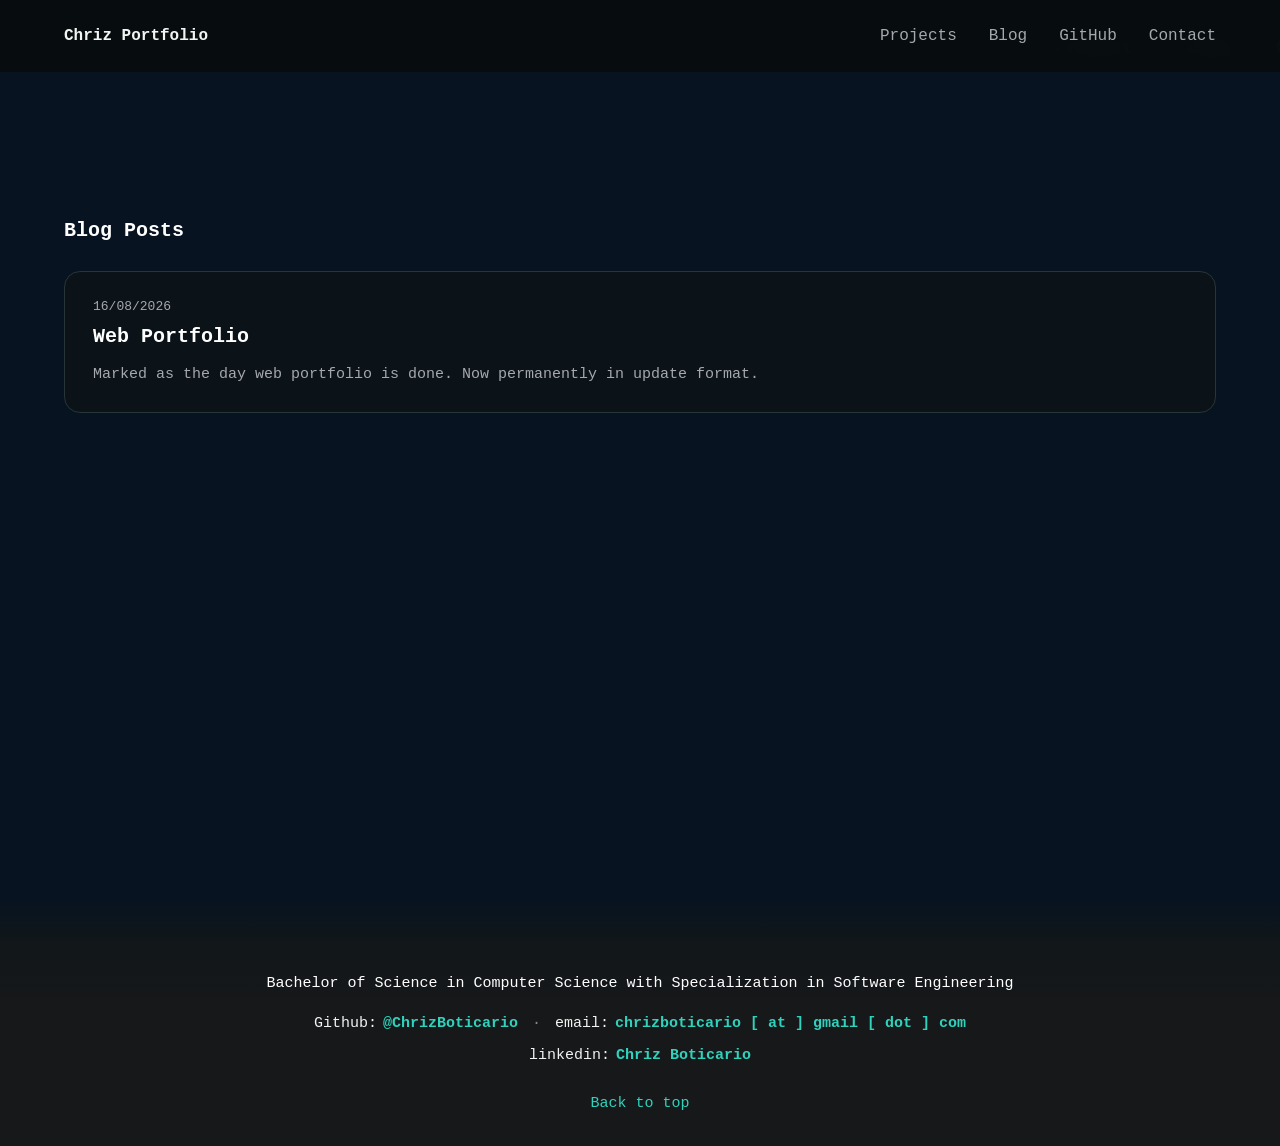
==== blog.html @ 96d17939 "Initial portfolio publication" ====
<!doctype html>
<html lang="en">
<head>
  <meta charset="utf-8">
  <meta name="viewport" content="width=device-width, initial-scale=1, viewport-fit=cover">
  <meta name="description" content="Writing notes from Chriz about software engineering, learning, and project decisions.">
  <meta name="theme-color" content="#080d0f">
  <title>Blog | Chriz Portfolio</title>
  <link rel="icon" href="data:image/svg+xml,%3Csvg xmlns='http://www.w3.org/2000/svg' viewBox='0 0 32 32'%3E%3Crect width='32' height='32' fill='%23080d0f'/%3E%3Cpath d='M9 7H5v18h4M23 7h4v18h-4' fill='none' stroke='%232fd3bd' stroke-width='2'/%3E%3C/svg%3E">
  <link rel="stylesheet" href="css/style.css">
  <link rel="stylesheet" href="css/blog.css?v=20260905-blog-reveal">
</head>
<body id="top">
  <a class="skip-link" href="#main-content">Skip to content</a>
  <header class="site-header">
    <a class="brand" href="Main.html">Chriz Portfolio</a>
    <button class="menu-toggle" type="button" aria-expanded="false" aria-controls="primary-navigation" aria-label="Open navigation" data-menu-toggle>
      <span aria-hidden="true"></span>
      <span aria-hidden="true"></span>
    </button>
    <nav class="primary-navigation" id="primary-navigation" aria-label="Primary navigation" data-navigation>
      <a class="nav-link" href="Main.html#work">Projects</a>
      <a class="nav-link" href="blog.html">Blog</a>
      <a class="nav-link" href="https://github.com/ChrizBoticario" target="_blank" rel="noreferrer">GitHub</a>
      <a class="nav-link" href="Main.html#contact">Contact</a>
    </nav>
  </header>

  <main id="main-content" class="blog-main">
    <h2 class="blog-section-title">Blog Posts</h2>

    <div class="blog-list">
      <!--
        BLOG POST TEMPLATE
        ================
        Copy and paste the block below to create a new blog post.
        Place new posts at the TOP of the .blog-list (newest first).
        The blog stack is: old bottom, top latest.

        Requirements:
        - Date formatted as DD/MM/YYYY. This date controls newest-to-oldest sorting.
        - Title.
        - Body paragraph. The first paragraph is also used by the home page latest-blog preview.
        - Optional id. If you do not add one, JavaScript creates one from the date and title.

        Newest post goes above older posts. The home page preview always reads the top/newest post.

        Example:
      -->
      <!--
      <article class="blog-post" data-blog-post>
        <div class="blog-post-inner">
          <span class="blog-post-date">DD/MM/YYYY</span>
          <h3 class="blog-post-title">Your Blog Post Title</h3>
          <div class="blog-post-body">
            <p>Your blog post content goes here. You can add multiple paragraphs by adding more &lt;p&gt; tags.</p>
          </div>
        </div>
      </article>
      -->

      <article class="blog-post" data-blog-post id="placeholder-post">
        <div class="blog-post-inner">
          <span class="blog-post-date">16/08/2026</span>
          <h3 class="blog-post-title">Web Portfolio</h3>
          <div class="blog-post-body">
            <p>Marked as the day web portfolio is done. Now permanently in update format.</p>
          </div>
        </div>
      </article>

    </div>
  </main>

  <footer class="site-footer compact-footer">
    <p class="footer-degree">Bachelor of Science in Computer Science with Specialization in Software Engineering</p>
    <nav class="footer-profile-line" aria-label="Profile links">
      <a href="https://www.linkedin.com/in/chriz-boticario-026060381/" target="_blank" rel="noreferrer">linkedin:<strong>Chriz Boticario</strong></a>
    </nav>
    <a class="back-to-top" href="#top">Back to top</a>
  </footer>
  <script src="js/main.js?v=20260905-blog-reveal" defer></script>

</body>
</html>
---- css/style.css ----
:root {
  color-scheme: dark;
  --ink: #080d0f;
  --navy: #071320;
  --ink-raised: #0d1417;
  --ink-soft: #111a1d;
  --text: #f1f4f3;
  --muted: #a5a8ae;
  --faint: #617071;
  --line: #263538;
  --teal: #2fd3bd;
  --teal-dim: #138d80;
  --amber: #f0ae4d;
  --footer-gray: #171819;
  --surface-glass: rgba(13, 20, 23, 0.9);
  --content: 1180px;
  --gutter: clamp(20px, 5vw, 72px);
  --header-height: 72px;
  --tap-target: 44px;
  --hover-duration: 600ms;
  --hover-ease: cubic-bezier(0.2, 0.7, 0.2, 1);
  --modal-duration: 650ms;
}

* { box-sizing: border-box; }
html { scroll-behavior: auto; }
body {
  position: relative;
  margin: 0;
  overflow-x: clip;
  background: var(--navy) url("../assets/images/background/web_bg_poster.png") center / cover no-repeat;
  color: var(--text);
  font-family: Consolas, "Courier New", monospace;
  font-size: 16px;
  line-height: 1.65;
  letter-spacing: 0;
}
body::selection { background: var(--teal); color: var(--ink); }
a { color: inherit; text-decoration: none; }
button { font: inherit; letter-spacing: 0; }
a, button { -webkit-tap-highlight-color: transparent; }
a:focus-visible, button:focus-visible { outline: 2px solid var(--amber); outline-offset: 5px; }

.video-background {
  position: absolute;
  top: 0;
  right: 0;
  left: 0;
  z-index: 0;
  /* The video covers the desktop hero and latest-blog preview before navy begins. */
  height: clamp(840px, 100svh, 1040px);
  overflow: hidden;
  pointer-events: none;
  background: var(--navy) url("../assets/images/background/web_bg_poster.png") center / cover no-repeat;
}

.video-background-media {
  position: absolute;
  inset: 0;
  width: 100%;
  height: 100%;
  min-width: 0;
  min-height: 0;
  transform: none;
  object-fit: cover;
  object-position: center 62%;
  opacity: 1;
  filter: none;
}

.video-background::after {
  content: none;
}

.video-background::before {
  content: "";
  position: absolute;
  right: 0;
  bottom: 0;
  left: 0;
  z-index: 1;
  height: clamp(210px, 28svh, 320px);
  pointer-events: none;
  background: linear-gradient(
    to bottom,
    rgba(7, 19, 32, 0) 0%,
    rgba(7, 19, 32, 0.14) 30%,
    rgba(7, 19, 32, 0.6) 72%,
    var(--navy) 100%
  );
}

.skip-link {
  position: fixed;
  top: 10px;
  left: 10px;
  z-index: 100;
  padding: 8px 12px;
  background: var(--text);
  color: var(--ink);
  transform: translateY(-160%);
}
.skip-link:focus { transform: translateY(0); }

.site-header {
  position: sticky;
  top: 0;
  z-index: 20;
  height: var(--header-height);
  display: flex;
  align-items: center;
  justify-content: space-between;
  padding-right: max(var(--gutter), env(safe-area-inset-right));
  padding-left: max(var(--gutter), env(safe-area-inset-left));
  border-bottom: 0;
  background: rgba(8, 13, 15, 0.96);
  backdrop-filter: blur(14px);
}

main {
  position: relative;
  z-index: 1;
}
.brand {
  font-size: 1rem;
  font-weight: 700;
}
.primary-navigation { display: flex; align-items: center; gap: clamp(18px, 2.5vw, 34px); }
.nav-link {
  min-height: var(--tap-target);
  display: inline-flex;
  align-items: center;
  color: var(--muted);
  position: relative;
  transition: color var(--hover-duration) var(--hover-ease), transform var(--hover-duration) var(--hover-ease);
}
.nav-link::after {
  content: "";
  position: absolute;
  bottom: 10px;
  left: 0;
  width: 100%;
  height: 1px;
  background: var(--teal);
  transform: scaleX(0);
  transform-origin: right;
  transition: transform var(--hover-duration) var(--hover-ease);
}
.nav-link:hover {
  color: #63e5d1;
  transform: translateY(-2px);
}
.nav-link:hover::after {
  transform: scaleX(1);
  transform-origin: left;
}
.nav-link.is-disabled { color: var(--faint); cursor: not-allowed; }
.menu-toggle { display: none; width: var(--tap-target); height: var(--tap-target); padding: 0; border: 1px solid var(--line); border-radius: 3px; background: transparent; color: var(--text); cursor: pointer; }
.menu-toggle span { display: block; width: 18px; height: 1px; margin: 0 auto; background: currentColor; transition: transform 180ms ease; }
.menu-toggle span + span { margin-top: 6px; }
.menu-toggle[aria-expanded="true"] span:first-child { transform: translateY(3.5px) rotate(45deg); }
.menu-toggle[aria-expanded="true"] span:last-child { transform: translateY(-3.5px) rotate(-45deg); }

.section {
  max-width: var(--content);
  margin: 0 auto;
  padding: clamp(88px, 10vw, 148px) var(--gutter);
}
.section-heading {
  display: grid;
  grid-template-columns: minmax(0, 680px);
  gap: 24px;
  margin-bottom: clamp(48px, 7vw, 82px);
}
.section-number, .hero-index, .about-label, .credential-code {
  margin: 0;
  color: var(--teal);
  font-size: 0.78rem;
  font-weight: 700;
}
.section-heading h2 {
  margin: 0 0 12px;
  font-size: clamp(2rem, 4vw, 3.8rem);
  line-height: 1.05;
}
.section-heading p { margin: 0; color: var(--muted); max-width: 650px; }

.reveal { opacity: 0; transform: translateY(24px); transition: opacity 650ms ease, transform 650ms ease; }
.reveal.is-visible { opacity: 1; transform: none; }

.site-footer {
  position: relative;
  border-top: 0;
  padding: 72px max(var(--gutter), env(safe-area-inset-right)) max(30px, env(safe-area-inset-bottom)) max(var(--gutter), env(safe-area-inset-left));
  background: linear-gradient(to bottom, var(--navy) 0, #121719 48px, var(--footer-gray) 120px);
  color: #fff;
  text-align: center;
}
.site-footer::before {
  content: none;
}
.footer-degree,
.footer-contact-line,
.footer-profile-line,
.back-to-top { max-width: var(--content); margin-left: auto; margin-right: auto; font-size: 15px; line-height: 1.6; }
.footer-degree { margin-top: 0; margin-bottom: 16px; color: #fff; }
.footer-contact-line,
.footer-profile-line {
  display: flex;
  flex-wrap: wrap;
  justify-content: center;
  gap: 8px 14px;
  color: #85888d;
}
.footer-contact-line { margin-bottom: 8px; }
.footer-profile-line { margin-bottom: 22px; }
.footer-contact-line a,
.footer-contact-line button,
.footer-profile-line a {
  padding: 0;
  border: 0;
  background: transparent;
  color: var(--text);
  cursor: pointer;
  transition: color var(--hover-duration) var(--hover-ease), transform var(--hover-duration) var(--hover-ease), text-decoration-color var(--hover-duration) var(--hover-ease);
}
.footer-contact-line strong,
.footer-profile-line strong {
  margin-left: 6px;
  color: var(--teal);
  font-weight: 700;
}
.footer-contact-line a:hover,
.footer-contact-line button:hover,
.footer-profile-line a:hover,
.back-to-top:hover {
  color: #63e5d1;
  transform: translateY(-2px);
}
.back-to-top {
  display: inline-block;
  color: var(--teal);
  transition: color var(--hover-duration) var(--hover-ease), transform var(--hover-duration) var(--hover-ease), text-decoration-color var(--hover-duration) var(--hover-ease);
}

@media (max-width: 700px) {
  :root { --header-height: 62px; }
  body { font-size: 15px; }
  .section-heading { grid-template-columns: 1fr; gap: 10px; }
  .video-background { height: max(100svh, 1060px); }
  .video-background-media { min-width: 0; min-height: 0; }
  .footer-contact-line,
  .footer-profile-line { flex-direction: column; align-items: center; gap: 4px; }
  .footer-contact-line > span,
  .footer-profile-line > span { display: none; }
}

@media (max-width: 760px) {
  .menu-toggle { display: block; }
  .primary-navigation {
    position: absolute;
    top: calc(100% + 1px);
    right: max(12px, env(safe-area-inset-right));
    left: max(12px, env(safe-area-inset-left));
    display: grid;
    gap: 0;
    padding: 8px 16px;
    border: 1px solid var(--line);
    border-top: 0;
    border-radius: 0 0 12px 12px;
    background: #0a1012;
    visibility: hidden;
    opacity: 0;
    transform: translateY(-8px);
    pointer-events: none;
    transition: opacity 180ms ease, transform 180ms ease, visibility 180ms ease;
  }
  .primary-navigation.is-open { visibility: visible; opacity: 1; transform: none; pointer-events: auto; }
  .primary-navigation .nav-link { justify-content: space-between; border-bottom: 1px solid var(--line); }
  .primary-navigation .nav-link:last-child { border-bottom: 0; }
}

@media (prefers-reduced-motion: reduce) {
  html { scroll-behavior: auto; }
  *, *::before, *::after { animation-duration: 0.01ms !important; animation-iteration-count: 1 !important; transition-duration: 0.01ms !important; }
  .reveal { opacity: 1; transform: none; }
}
---- css/blog.css ----
.blog-main {
  min-height: calc(100svh - var(--header-height));
  padding: calc(var(--header-height) + 70px) var(--gutter) 110px;
  background: var(--navy);
}

.blog-section-title {
  max-width: var(--content);
  margin: 0 auto 24px;
  color: #fff;
  font-family: "Consolas", "Monaco", "Courier New", monospace;
  font-size: 20px;
  font-weight: 600;
}

.blog-list {
  max-width: var(--content);
  margin: 0 auto;
  display: grid;
  grid-template-columns: repeat(auto-fit, minmax(min(100%, 320px), 1fr));
  gap: clamp(20px, 2.5vw, 30px);
  align-items: stretch;
}

.blog-post {
  min-width: 0;
  width: 100%;
  display: flex;
  flex-direction: column;
  border: 1px solid var(--line);
  border-radius: 16px;
  background: rgba(13, 20, 23, 0.92);
  overflow: hidden;
  transition: border-color var(--hover-duration) var(--hover-ease),
              transform var(--hover-duration) var(--hover-ease),
              box-shadow var(--hover-duration) var(--hover-ease),
              background-color var(--hover-duration) var(--hover-ease);
}

/* Blog cards replay their reveal with the same motion language as projects. */
.blog-post.reveal {
  opacity: 0;
  transform: translateY(24px);
  transition: opacity 650ms ease,
              transform 650ms ease,
              border-color var(--hover-duration) var(--hover-ease),
              box-shadow var(--hover-duration) var(--hover-ease),
              background-color var(--hover-duration) var(--hover-ease);
  transition-delay: var(--reveal-delay, 0ms);
}

.blog-post.reveal.is-visible {
  opacity: 1;
  transform: none;
}

.blog-post.reveal.is-visible:hover,
.blog-post.reveal.is-visible:focus-visible {
  transform: translateY(-4px);
}
.blog-post:hover,
.blog-post:focus-visible {
  border-color: rgba(47, 211, 189, 0.85);
  transform: translateY(-4px);
  box-shadow: 0 28px 72px rgba(0, 0, 0, 0.32), 0 0 24px rgba(47, 211, 189, 0.12);
  background: rgba(13, 20, 23, 0.98);
}

.blog-post-inner {
  display: flex;
  flex: 1;
  flex-direction: column;
  padding: 24px 28px;
}

.blog-post-date {
  display: block;
  color: var(--muted);
  font-size: 13px;
  font-weight: 400;
  margin-bottom: 8px;
}

.blog-post-title {
  margin: 0 0 14px;
  color: #fff;
  font-size: 20px;
  font-weight: 600;
  line-height: 1.2;
}

.blog-post-body {
  color: var(--muted);
  font-size: 15px;
  line-height: 1.65;
}

.blog-post-body p {
  margin: 0;
}


.blog-post[role="button"] {
  cursor: pointer;
}
@media (prefers-reduced-motion: reduce) {
  .blog-post {
    transition: none;
  }
}
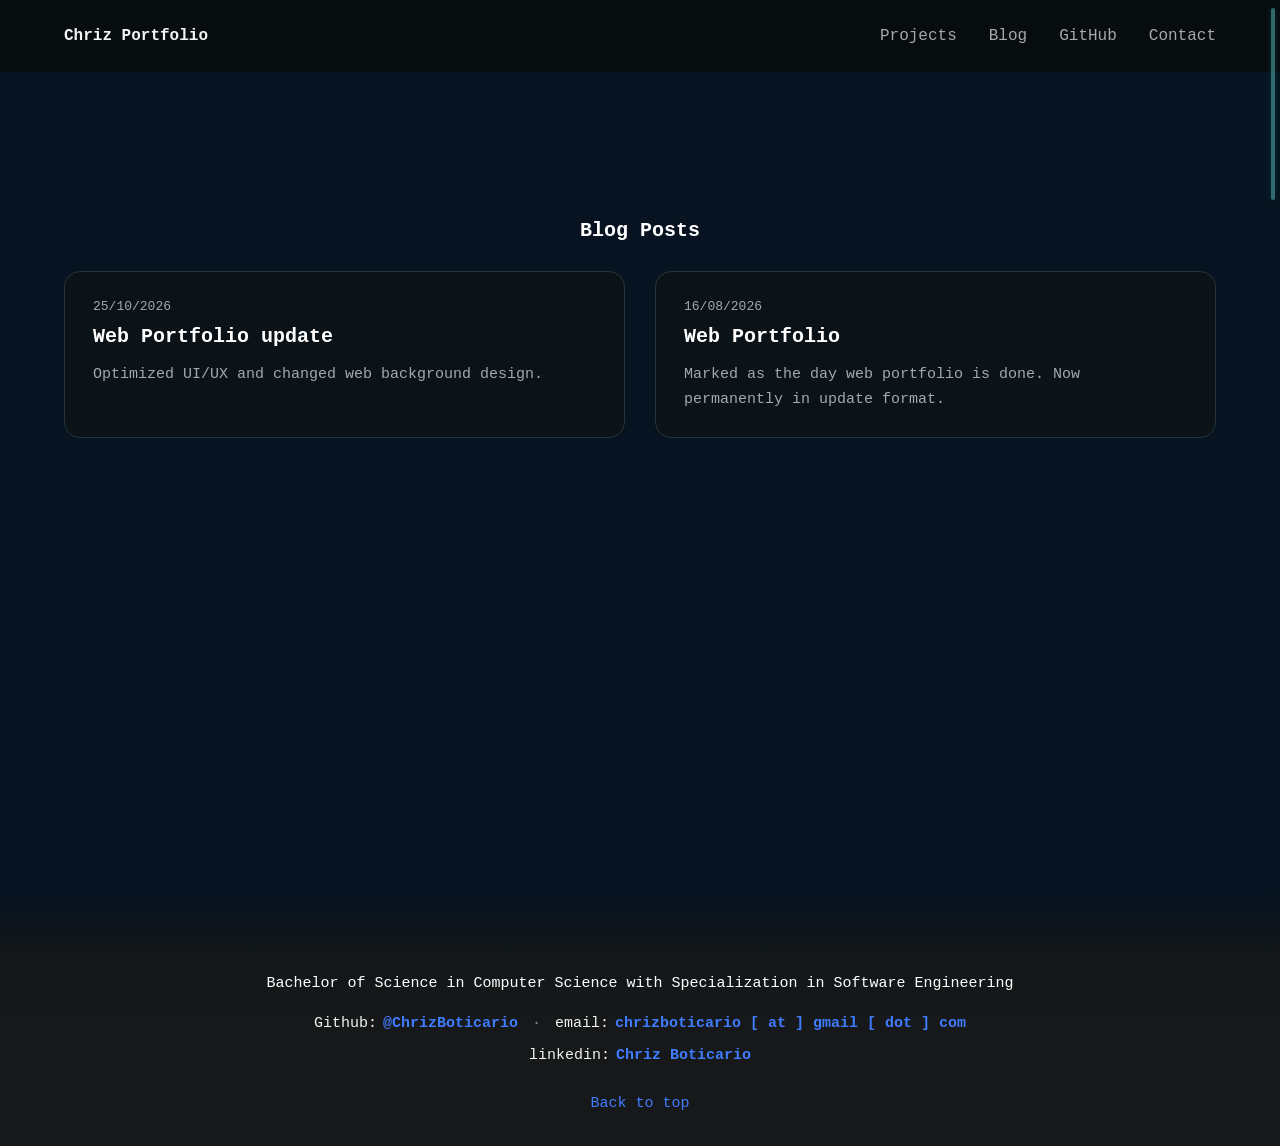
==== commit 3ff44d49: "Update portfolio background and interactions" ====
--- a/blog.html
+++ b/blog.html
@@ -7,8 +7,8 @@
   <meta name="theme-color" content="#080d0f">
   <title>Blog | Chriz Portfolio</title>
   <link rel="icon" href="data:image/svg+xml,%3Csvg xmlns='http://www.w3.org/2000/svg' viewBox='0 0 32 32'%3E%3Crect width='32' height='32' fill='%23080d0f'/%3E%3Cpath d='M9 7H5v18h4M23 7h4v18h-4' fill='none' stroke='%232fd3bd' stroke-width='2'/%3E%3C/svg%3E">
-  <link rel="stylesheet" href="css/style.css">
-  <link rel="stylesheet" href="css/blog.css?v=20260905-blog-reveal">
+  <link rel="stylesheet" href="css/style.css?v=20261020-scrollbar-2in">
+  <link rel="stylesheet" href="css/blog.css?v=20261025-blog-neon-navy">
 </head>
 <body id="top">
   <a class="skip-link" href="#main-content">Skip to content</a>
@@ -59,6 +59,16 @@
       </article>
       -->
 
+      <article class="blog-post" data-blog-post id="web-portfolio-update-2026-10-25">
+        <div class="blog-post-inner">
+          <span class="blog-post-date">25/10/2026</span>
+          <h3 class="blog-post-title">Web Portfolio update</h3>
+          <div class="blog-post-body">
+            <p>Optimized UI/UX and changed web background design.</p>
+          </div>
+        </div>
+      </article>
+
       <article class="blog-post" data-blog-post id="placeholder-post">
         <div class="blog-post-inner">
           <span class="blog-post-date">16/08/2026</span>
@@ -79,7 +89,7 @@
     </nav>
     <a class="back-to-top" href="#top">Back to top</a>
   </footer>
-  <script src="js/main.js?v=20260905-blog-reveal" defer></script>
+  <script src="js/main.js?v=20261025-current-interactions" defer></script>
 
 </body>
 </html>
--- a/css/style.css
+++ b/css/style.css
@@ -23,12 +23,56 @@
 }
 
 * { box-sizing: border-box; }
-html { scroll-behavior: auto; }
+html {
+  scroll-behavior: auto;
+  scrollbar-width: none;
+}
+html::-webkit-scrollbar { display: none; }
+.page-scrollbar {
+  position: fixed;
+  z-index: 40;
+  top: 8px;
+  right: 2px;
+  bottom: 8px;
+  width: 10px;
+  border-radius: 8px;
+  background: rgba(12, 28, 35, 0.12);
+  touch-action: none;
+  cursor: pointer;
+  opacity: 1;
+  transform: translateX(0);
+  transition: opacity 260ms ease, transform 360ms cubic-bezier(0.2, 0.7, 0.2, 1);
+}
+.page-scrollbar[hidden] { display: none; }
+.page-scrollbar.is-hidden:not(:hover):not(:focus-visible):not(.is-dragging) {
+  opacity: 0;
+  transform: translateX(calc(100% + 4px));
+  pointer-events: none;
+}
+.page-scrollbar-thumb {
+  position: absolute;
+  top: 0;
+  left: 3px;
+  width: 4px;
+  height: 2in;
+  border-radius: 6px;
+  background: rgba(95, 205, 198, 0.48);
+  box-shadow: 0 0 7px rgba(47, 211, 189, 0.14);
+  transition: background-color 250ms ease, box-shadow 250ms ease;
+}
+.page-scrollbar:hover .page-scrollbar-thumb,
+.page-scrollbar:focus-visible .page-scrollbar-thumb,
+.page-scrollbar.is-dragging .page-scrollbar-thumb {
+  background: rgba(138, 241, 225, 0.72);
+  box-shadow: 0 0 10px rgba(47, 211, 189, 0.3);
+}
+.page-scrollbar:focus-visible { outline: 2px solid var(--amber); outline-offset: 2px; }
+.intro-active .page-scrollbar { visibility: hidden; }
 body {
   position: relative;
   margin: 0;
   overflow-x: clip;
-  background: var(--navy) url("../assets/images/background/web_bg_poster.png") center / cover no-repeat;
+  background: var(--navy);
   color: var(--text);
   font-family: Consolas, "Courier New", monospace;
   font-size: 16px;
@@ -41,52 +85,42 @@
 a, button { -webkit-tap-highlight-color: transparent; }
 a:focus-visible, button:focus-visible { outline: 2px solid var(--amber); outline-offset: 5px; }
 
-.video-background {
+.marble-background {
   position: absolute;
   top: 0;
   right: 0;
   left: 0;
   z-index: 0;
-  /* The video covers the desktop hero and latest-blog preview before navy begins. */
+  /* Preserve the original video area over the hero and latest-blog preview. */
   height: clamp(840px, 100svh, 1040px);
   overflow: hidden;
   pointer-events: none;
-  background: var(--navy) url("../assets/images/background/web_bg_poster.png") center / cover no-repeat;
-}
-
-.video-background-media {
+  background: var(--navy);
+}
+
+.marble-background-media {
   position: absolute;
   inset: 0;
   width: 100%;
   height: 100%;
   min-width: 0;
   min-height: 0;
-  transform: none;
-  object-fit: cover;
-  object-position: center 62%;
-  opacity: 1;
-  filter: none;
-}
-
-.video-background::after {
-  content: none;
-}
-
-.video-background::before {
+  display: block;
+}
+
+.marble-background::before {
   content: "";
   position: absolute;
-  right: 0;
-  bottom: 0;
-  left: 0;
+  inset: 0;
   z-index: 1;
-  height: clamp(210px, 28svh, 320px);
+  --fade-length: clamp(210px, 28svh, 320px);
   pointer-events: none;
   background: linear-gradient(
     to bottom,
-    rgba(7, 19, 32, 0) 0%,
-    rgba(7, 19, 32, 0.14) 30%,
-    rgba(7, 19, 32, 0.6) 72%,
-    var(--navy) 100%
+    transparent calc(var(--marble-end, 100%) - var(--fade-length)),
+    color-mix(in srgb, var(--navy) 14%, transparent) calc(var(--marble-end, 100%) - var(--fade-length) * 0.7),
+    color-mix(in srgb, var(--navy) 60%, transparent) calc(var(--marble-end, 100%) - var(--fade-length) * 0.28),
+    var(--navy) var(--marble-end, 100%)
   );
 }
 
@@ -122,8 +156,35 @@
   z-index: 1;
 }
 .brand {
+  min-height: var(--tap-target);
+  display: inline-flex;
+  align-items: center;
+  position: relative;
   font-size: 1rem;
   font-weight: 700;
+  transition: color var(--hover-duration) var(--hover-ease), transform var(--hover-duration) var(--hover-ease);
+}
+.brand::after {
+  content: "";
+  position: absolute;
+  bottom: 10px;
+  left: 0;
+  width: 100%;
+  height: 1px;
+  background: var(--neon-navy, #3f7dff);
+  transform: scaleX(0);
+  transform-origin: right;
+  transition: transform var(--hover-duration) var(--hover-ease);
+}
+.brand:hover,
+.brand:focus-visible {
+  color: var(--neon-navy, #3f7dff);
+  transform: translateY(-2px);
+}
+.brand:hover::after,
+.brand:focus-visible::after {
+  transform: scaleX(1);
+  transform-origin: left;
 }
 .primary-navigation { display: flex; align-items: center; gap: clamp(18px, 2.5vw, 34px); }
 .nav-link {
@@ -141,16 +202,18 @@
   left: 0;
   width: 100%;
   height: 1px;
-  background: var(--teal);
+  background: var(--neon-navy, #3f7dff);
   transform: scaleX(0);
   transform-origin: right;
   transition: transform var(--hover-duration) var(--hover-ease);
 }
-.nav-link:hover {
-  color: #63e5d1;
+.nav-link:hover,
+.nav-link:focus-visible {
+  color: var(--neon-navy, #3f7dff);
   transform: translateY(-2px);
 }
-.nav-link:hover::after {
+.nav-link:hover::after,
+.nav-link:focus-visible::after {
   transform: scaleX(1);
   transform-origin: left;
 }
@@ -227,28 +290,52 @@
 .footer-contact-line strong,
 .footer-profile-line strong {
   margin-left: 6px;
-  color: var(--teal);
+  color: var(--neon-navy, #3f7dff);
   font-weight: 700;
 }
 .footer-contact-line a:hover,
 .footer-contact-line button:hover,
 .footer-profile-line a:hover,
 .back-to-top:hover {
-  color: #63e5d1;
+  color: #a9c4ff;
   transform: translateY(-2px);
 }
 .back-to-top {
   display: inline-block;
-  color: var(--teal);
+  color: var(--neon-navy, #3f7dff);
   transition: color var(--hover-duration) var(--hover-ease), transform var(--hover-duration) var(--hover-ease), text-decoration-color var(--hover-duration) var(--hover-ease);
 }
 
+.site-toast {
+  position: fixed;
+  top: max(calc(var(--header-height) + 12px), env(safe-area-inset-top));
+  left: 50%;
+  z-index: 200;
+  max-width: calc(100vw - 40px);
+  padding: 16px 20px;
+  border: 1px solid var(--line);
+  border-radius: 14px;
+  background: rgba(13, 20, 23, 0.94);
+  box-shadow: 0 22px 60px rgba(0, 0, 0, 0.32), 0 0 24px rgba(47, 211, 189, 0.12);
+  backdrop-filter: blur(12px);
+  color: var(--text);
+  white-space: nowrap;
+  opacity: 0;
+  transform: translate(-50%, -20px);
+  visibility: hidden;
+  pointer-events: none;
+  transition: opacity 250ms var(--hover-ease), transform 250ms var(--hover-ease), visibility 250ms var(--hover-ease);
+}
+.site-toast.is-visible {
+  opacity: 1;
+  transform: translate(-50%, 0);
+  visibility: visible;
+}
 @media (max-width: 700px) {
   :root { --header-height: 62px; }
   body { font-size: 15px; }
   .section-heading { grid-template-columns: 1fr; gap: 10px; }
-  .video-background { height: max(100svh, 1060px); }
-  .video-background-media { min-width: 0; min-height: 0; }
+  .marble-background { height: max(100svh, 1060px); }
   .footer-contact-line,
   .footer-profile-line { flex-direction: column; align-items: center; gap: 4px; }
   .footer-contact-line > span,
--- a/css/blog.css
+++ b/css/blog.css
@@ -7,6 +7,7 @@
 .blog-section-title {
   max-width: var(--content);
   margin: 0 auto 24px;
+  text-align: center;
   color: #fff;
   font-family: "Consolas", "Monaco", "Courier New", monospace;
   font-size: 20px;
@@ -60,9 +61,9 @@
 }
 .blog-post:hover,
 .blog-post:focus-visible {
-  border-color: rgba(47, 211, 189, 0.85);
+  border-color: rgba(63, 125, 255, 0.82);
   transform: translateY(-4px);
-  box-shadow: 0 28px 72px rgba(0, 0, 0, 0.32), 0 0 24px rgba(47, 211, 189, 0.12);
+  box-shadow: 0 28px 72px rgba(0, 0, 0, 0.32), 0 0 18px rgba(47, 105, 235, 0.2), 0 0 38px rgba(47, 105, 235, 0.08), inset 0 0 18px rgba(47, 105, 235, 0.035);
   background: rgba(13, 20, 23, 0.98);
 }
 
